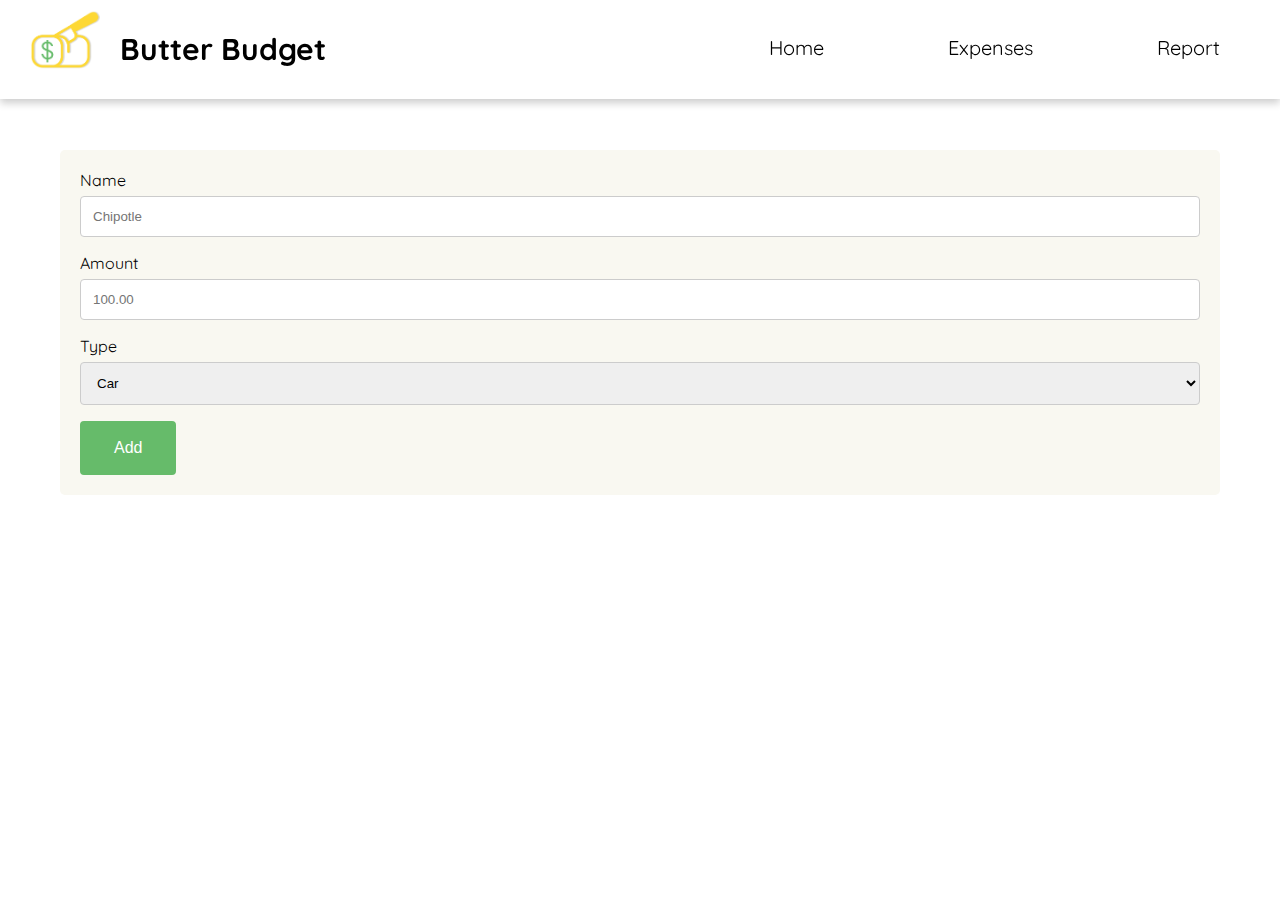
==== expenses.html @ 72241c51 "Initial commit" ====
<!DOCTYPE html>
<head>
    <meta charset="utf-8">
    <meta http-equiv="X-UA-Compatible" content="IE=edge">
    <title>Butter Budget</title>
    <meta name="description" content="A simple budgeting app to get you jumpstarted in budgeting better.">
    <meta name="viewport" content="width=device-width, initial-scale=1">

    <!-- Font Awesome Stylesheet -->
    <link rel="stylesheet" href="https://use.fontawesome.com/releases/v5.0.13/css/all.css" integrity="sha384-DNOHZ68U8hZfKXOrtjWvjxusGo9WQnrNx2sqG0tfsghAvtVlRW3tvkXWZh58N9jp" crossorigin="anonymous">

    <!-- Main Stylesheet -->
    <link rel="stylesheet" type="text/css" href="./styles/style.css">
</head>
<body>
    <!--[if lt IE 9]>
        <p class="browsehappy">You are using an <strong>outdated</strong> browser. Please <a href="#">upgrade your browser</a> to improve your experience.</p>
    <![endif]-->
    
    <nav>
        <div class="logo">
            <img src="./images/logo.png">
            <h1>Butter Budget</h1>
        </div>
        <a href="#home-page">Home</a>
        <a href="#search-page">Expenses</a>
        <a href="#about-page">Report</a>
    </nav>

    <div class="page" id="home-page">
        <form>
            <label for="expenseName">Name</label>
            <input type="text" id="expenseName" placeholder="Chipotle">
            
            <label for="expenseAmount">Amount</label>
            <input type="number" id="expenseAmount" placeholder="100.00" min="0">

            <label for="expenseType">Type</label>
            <select id="expenseType">
                <option value="budgetItemCar">Car</option>
                <option value="budgetItemHouse">House</option>
                <option value="budgetItemApartment">Apartment</option>
                <option value="budgetItemPersonal">Personal</option>
                <option value="budgetItemClothes">Clothes</option>
                <option value="budgetItemFood">Food</option>
                <option value="budgetItemSports">Sports</option>
            </select>

            <button id="enterExpense">Add</button>
        </form>

    </div>

    <!-- Main Script -->
</body>
</html>
---- styles/style.css ----
@import 'https://fonts.googleapis.com/css?family=Quicksand';

html, body {
    margin: 0;
}
nav {
    width: 100%;
    position: fixed;
    padding: 30px 0;
    z-index: 2;
    font-family: 'Quicksand', sans-serif;
    text-align: right;
    background-color: rgb(255, 255, 255);
    box-shadow: 0 4px 8px 0 rgba(0, 0, 0, 0.2)
}

nav a {
    text-decoration: none;
    font-size: 20px;
    margin: 0px 40px;
    padding: 10px 20px;
    top: 5px;
    position: relative;
    z-index: 0;
    cursor: pointer;
    color: inherit;
    transition: ease-in-out 0.3s;
}

nav a:hover {
    color: #66bb6a;
    border-bottom: 3px solid #66bb6a;
}

nav .logo h1 {
    float: left;
    margin: 0;
    font-size: 30px;
}

nav .logo img {
    float: left;
    margin: -20px 20px 0px 30px;
    padding: 0px;
    width: 70px;
    background-color: white;
}

.page {
    z-index: 1;
    padding: 150px 20px 100px 20px;
}

form {
    margin: 0 40px;
    border-radius: 5px;
    background-color: #f9f8f1;
    padding: 20px;
    font-family: 'Quicksand', sans-serif;
}

form #expenseName,
form #expenseAmount,
form #expenseType {
    width: 100%;
    padding: 12px;
    border: 1px solid #ccc;
    border-radius: 4px; 
    box-sizing: border-box; 
    margin-top: 6px;
    margin-bottom: 16px;
}

form #enterExpense {
    background-color: #66bb6a;
    border: 2px solid #66bb6a;
    padding: 16px 32px;
    text-decoration: none;
    border-radius: 4px; 
    color: white;
    font-size: 16px;
    transition: 0.6s;
}

form #enterExpense:hover {
    background-color: white;
    color: #66bb6a;
    cursor: pointer;
}
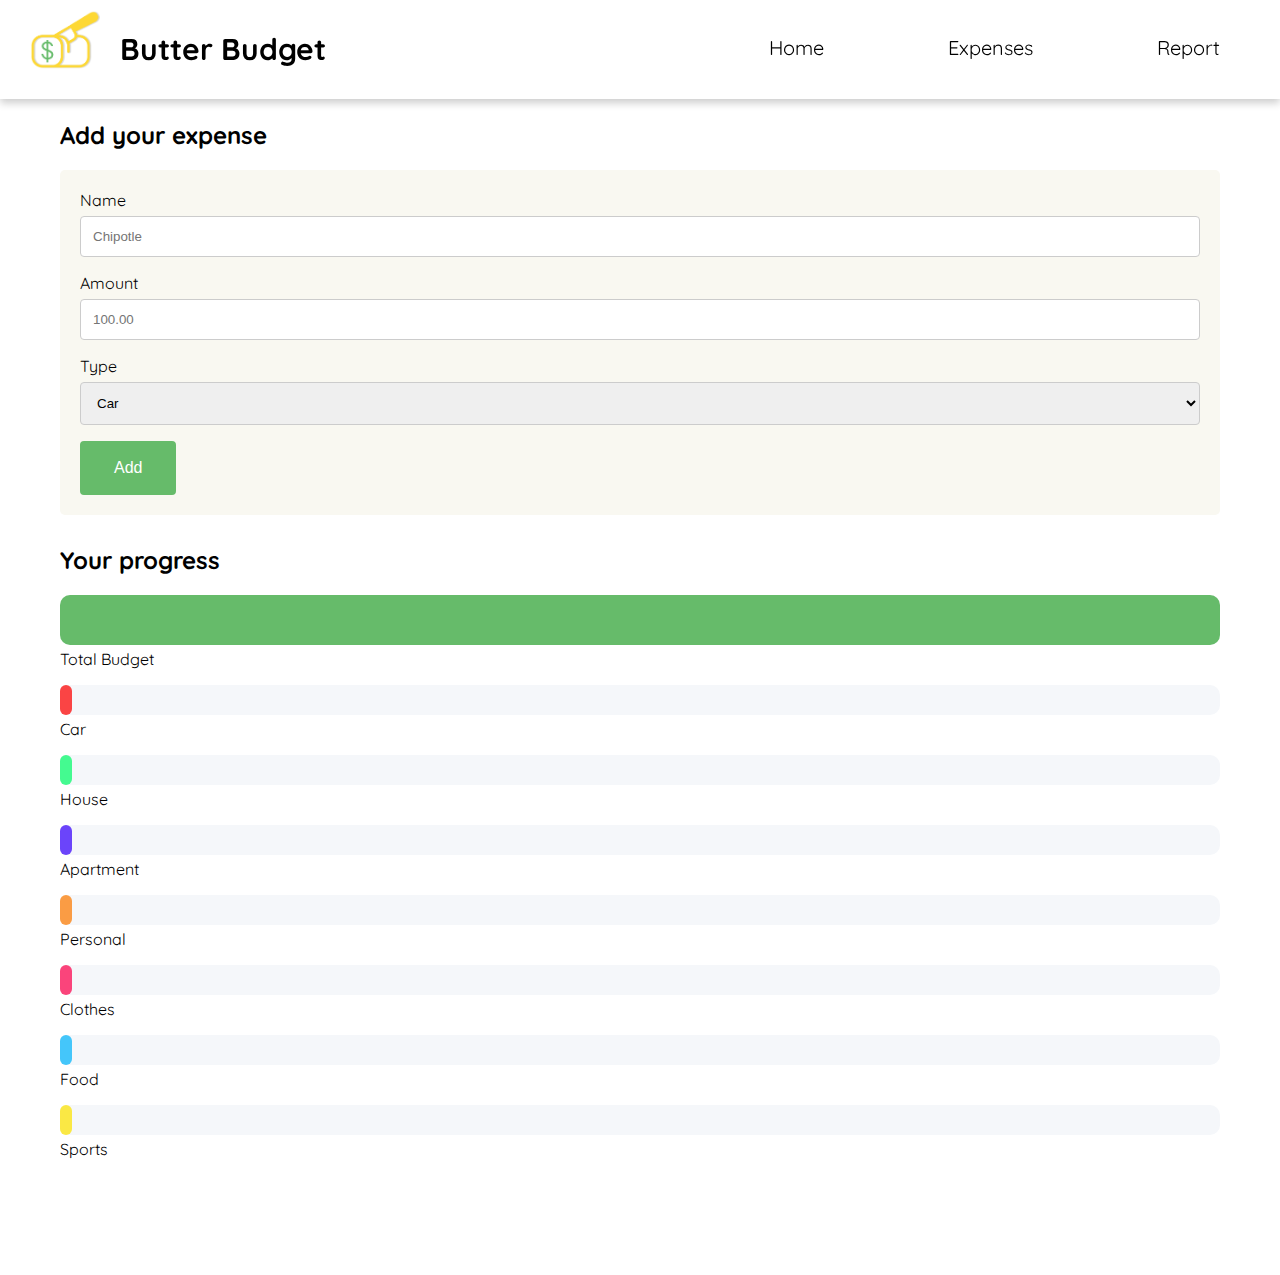
==== commit 1efcea57: "Add progress bars" ====
--- a/expenses.html
+++ b/expenses.html
@@ -23,11 +23,12 @@
             <h1>Butter Budget</h1>
         </div>
         <a href="#home-page">Home</a>
-        <a href="#search-page">Expenses</a>
-        <a href="#about-page">Report</a>
+        <a href="#expenses-page">Expenses</a>
+        <a href="#report-page">Report</a>
     </nav>
 
-    <div class="page" id="home-page">
+    <div class="page" id="expenses-page">
+        <h2>Add your expense</h2>
         <form>
             <label for="expenseName">Name</label>
             <input type="text" id="expenseName" placeholder="Chipotle">
@@ -49,6 +50,50 @@
             <button id="enterExpense">Add</button>
         </form>
 
+        <h2>Your progress</h2>
+        <div class="progressBars">
+            <div class="progressBar">
+                <div class="bar" id="totalBudget"></div>
+            </div>
+            <p>Total Budget</p>
+
+            <div class="progressBar">
+                <div class="bar" id="car"></div>
+            </div>
+            <p>Car</p>
+
+            <div class="progressBar">
+                <div class="bar" id="house"></div>
+            </div>
+            <p>House</p>
+
+            <div class="progressBar">
+                <div class="bar" id="apartment"></div>
+            </div>
+            <p>Apartment</p>
+
+            <div class="progressBar">
+                <div class="bar" id="personal"></div>
+            </div>
+            <p>Personal</p>
+
+            <div class="progressBar">
+                <div class="bar" id="clothes"></div>
+            </div>
+            <p>Clothes</p>
+
+            <div class="progressBar">
+                <div class="bar" id="food"></div>
+            </div>
+            <p>Food</p>
+
+            <div class="progressBar">
+                <div class="bar" id="sports"></div>
+            </div>
+            <p>Sports</p>
+
+        </div>
+
     </div>
 
     <!-- Main Script -->
--- a/styles/style.css
+++ b/styles/style.css
@@ -48,11 +48,16 @@
 
 .page {
     z-index: 1;
-    padding: 150px 20px 100px 20px;
+    padding: 120px 20px 100px 20px;
+}
+
+.page h2 {
+    margin: 0 40px 20px 40px;
+    font-family: 'Quicksand', sans-serif;
 }
 
 form {
-    margin: 0 40px;
+    margin: 0 40px 30px 40px;
     border-radius: 5px;
     background-color: #f9f8f1;
     padding: 20px;
@@ -87,3 +92,66 @@
     color: #66bb6a;
     cursor: pointer;
 }
+
+.progressBars {
+    margin: 10px 40px;
+}
+
+.progressBars .progressBar {
+    width: 100%;
+    border-radius: 10px 10px 10px 10px;
+    background-color: rgb(245, 247, 250);
+}
+
+
+.progressBars .bar {
+    height: 30px;
+    border-radius: 10px 10px 10px 10px;
+    transition: 1s;
+}
+
+.progressBars p {
+    font-family: 'Quicksand', sans-serif;
+    margin-top: 4px;
+}
+
+.progressBars #totalBudget {
+    width: 100%;
+    height: 50px;
+    background-color: #66bb6a;
+}
+
+.progressBars #car {
+    width: 1%;
+    background-color: rgb(250, 68, 68);
+}
+
+.progressBars #house {
+    width: 1%;
+    background-color: rgb(68, 250, 144);
+}
+
+.progressBars #apartment {
+    width: 1%;
+    background-color: rgb(107, 68, 250);
+}
+
+.progressBars #personal {
+    width: 1%;
+    background-color: rgb(250, 156, 68);
+}
+
+.progressBars #clothes {
+    width: 1%;
+    background-color: rgb(250, 68, 123);
+}
+
+.progressBars #food {
+    width: 1%;
+    background-color: rgb(68, 198, 250);
+}
+
+.progressBars #sports {
+    width: 1%;
+    background-color: rgb(250, 232, 68);
+}